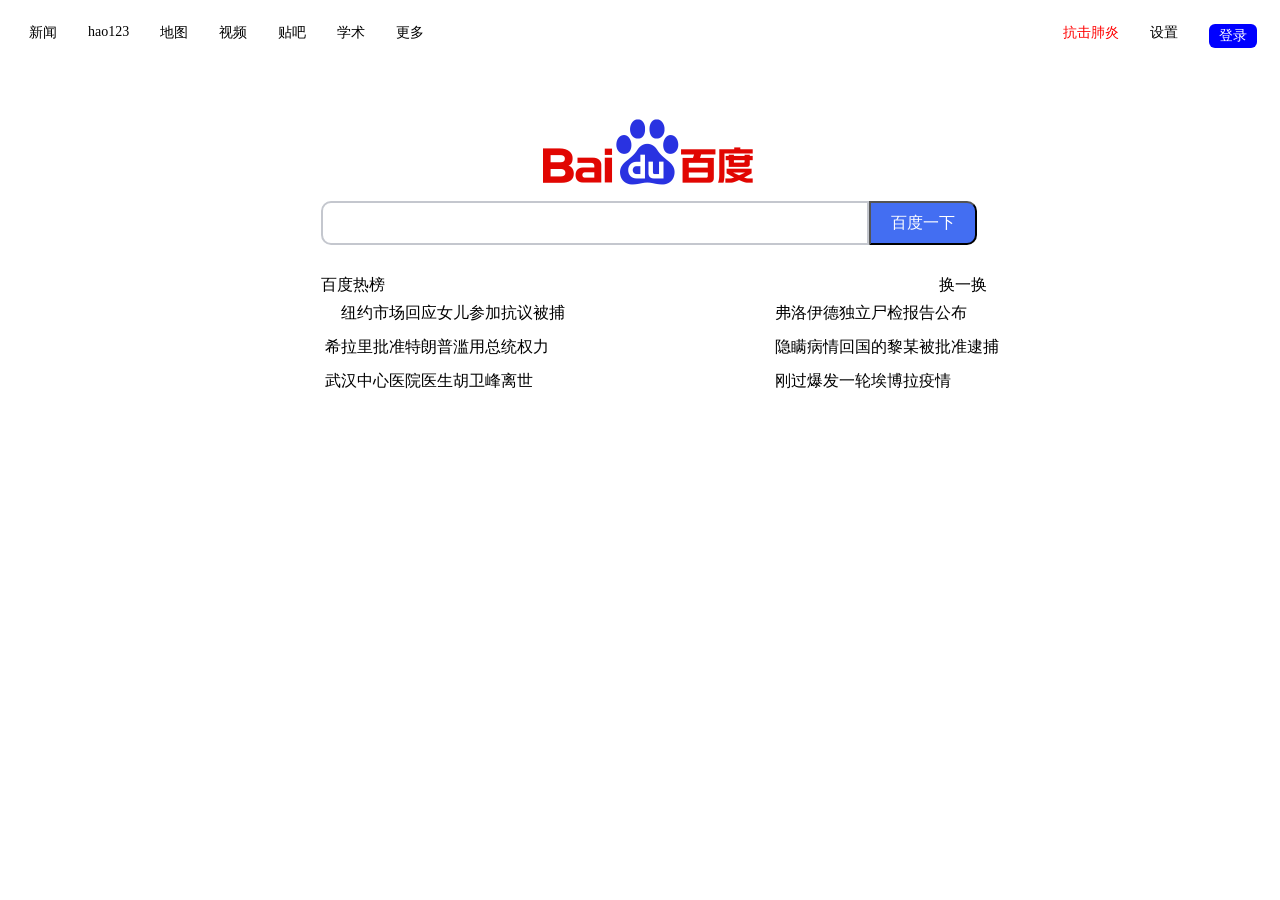
==== baidu/index.html @ d677dd91 "2020/06/02 周二" ====
<!DOCTYPE html>
<html lang="en">

<head>
    <meta charset="UTF-8">
    <meta name="viewport" content="width=device-width, initial-scale=1.0">
    <title>Document</title>
    <link rel="stylesheet" href="./index.css">
</head>

<body>


    <div class="warrper">
        <div class="top">
            <ul class="fl">
                <li><a>新闻</a></li>
                <li>hao123</li>
                <li>地图</li>
                <li>视频</li>
                <li>贴吧</li>
                <li>学术</li>
                <li>更多</li>
            </ul>
            <ul class="fr">
                <li class="red">抗击肺炎</li>
                <li>设置</li>
                <li class="login">登录</li>
            </ul>
        </div>
        <div class="search">
            <a href="#"><img src="img/PCtm_d9c8750bed0b3c7d089fa7d55720d6cf.png" alt=""></a>
            <div>
                <input type="text"><button>百度一下</button>
                <div>
                    <span class="fl">百度热榜</span>
                    <span class="fr">换一换</span></div>
            </div>
        </div>
        <div class="nav">
            <div class="fl">
                <ul>
                    <li class="one"><span>1</span>纽约市场回应女儿参加抗议被捕</li>
                    <li>希拉里批准特朗普滥用总统权力</li>
                    <li>武汉中心医院医生胡卫峰离世</li>
                </ul>
            </div>
            <div class="fr">
                <ul>
                    <li>弗洛伊德独立尸检报告公布</li>
                    <li>隐瞒病情回国的黎某被批准逮捕</li>
                    <li>刚过爆发一轮埃博拉疫情</li>
                </ul>
            </div>
        </div>

    </div>
</body>

</html>
---- baidu/index.css ----
* {
    margin：0;
    padding: 0;
}

body {
    width: 100%;
    height: 100%;
}

.fl {
    float: left;
}

.fr {
    float: right;
}

.red {
    color: red;
}

ul li {
    list-style: none;
}

.top ul {
    margin-left: 21px;
}

.top ul li {
    float: left;
    margin-right: 31px;
    cursor: pointer;
    font-size: 14px;
    text-align: center;
}

.login {
    background-color: blue;
    border-radius: 6px;
    color: #FFF;
    height: 24px;
    width: 48px;
    line-height: 24px;
    text-align: center;
}

.loggin:hover {
    color: #fff;
}

ul li:hover {
    color: #315efb;
}

ul li:active {
    color: #F60;
}

.top {
    height: 60px;
}

.search {
    position: relative;
    left: 50%;
    margin-left: -327px;
    width: 654px;
    height: 182px;
}

.search a {
    position: relative;
    left: 50%;
    margin-left: -135px;
    vertical-align: bottom;
}

.search a img {
    width: 270px;
}

.search input {
    position: relative;
    margin: 0;
    padding: 12px 48px 12px 16px;
    width: 480px;
    height: 16px;
    font-size: 16px;
    border-radius: 10px 0 0 10px;
    font-size: 16px;
    cursor: text;
    border: 2px solid #c4c7ce;
    background-color: #fff;
    color: #222;
}

.search button {
    width: 108px;
    height: 44px;
    background-color: #436Ef2;
    font-size: 16px;
    line-height: 16px;
    color: #fff;
    border-radius: 0 10px 10px 0;
}

.search div {
    width: 666px;
}

.search div>div {
    margin-top: 30px;
}

.nav {
    position: relative;
    left: 50%;
    margin-left: -333px;
    margin-top: 30px;
    width: 666px;
    height: 300px;
}

.nav>.fl li {
    margin-left: -60px;
    height: 34px;
    line-height: 34px;
}

.nav>.fr li {
    margin-right: -60px;
    height: 34px;
    line-height: 34px;
}

.one span {
    width: 20px;
    height: 20px;
    background: url(https://dss0.bdstatic.com/5aV1bjqh_Q23odCf/static/superman/img/hot_search/top_1@1x-d1e660cf3b.png);
    color: white;
    margin: 0 8px 4px 0px;
    font: size 12px;
}
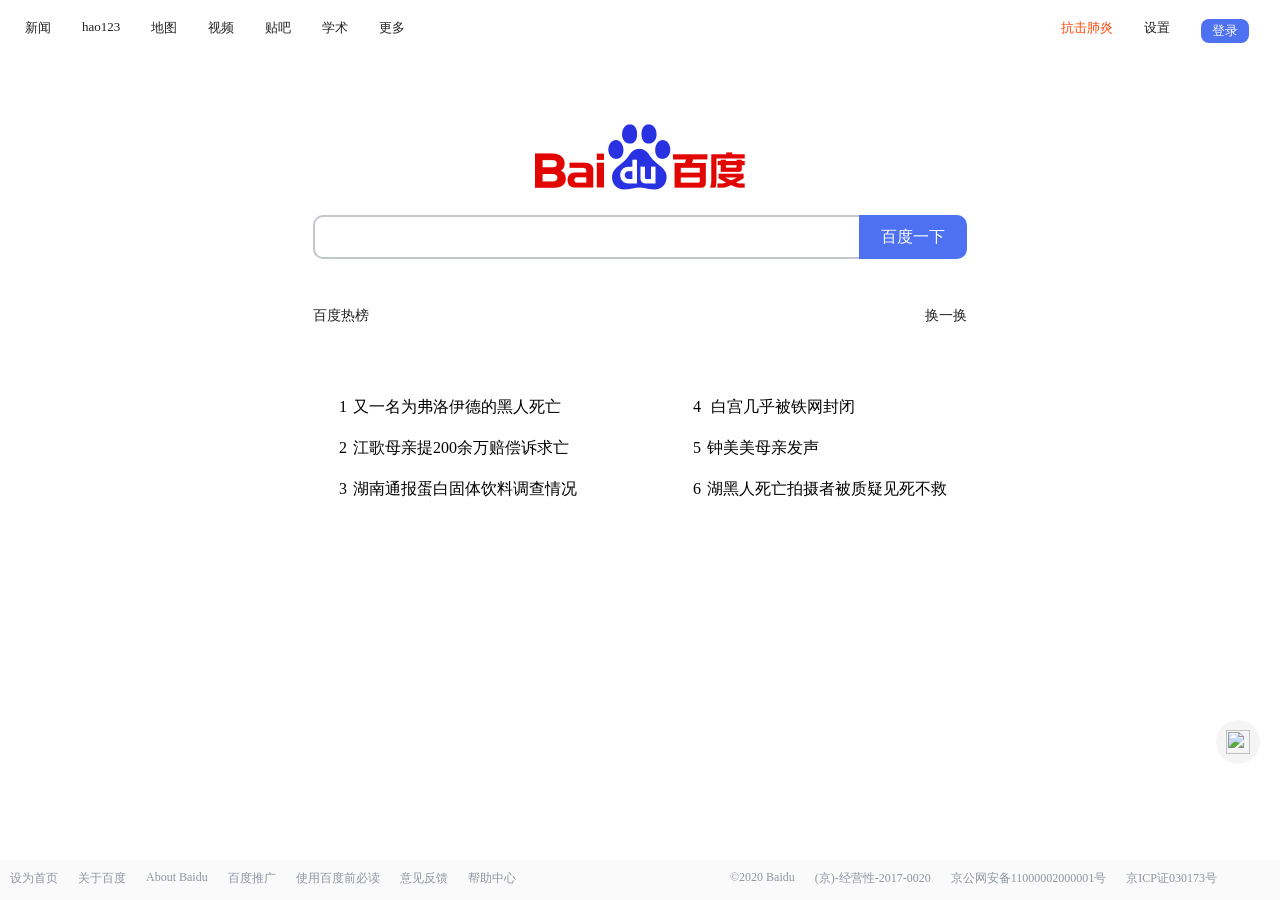
==== commit 8cf72712: "2020/06/08 周一" ====
--- a/baidu/index.html
+++ b/baidu/index.html
@@ -4,17 +4,18 @@
 <head>
     <meta charset="UTF-8">
     <meta name="viewport" content="width=device-width, initial-scale=1.0">
-    <title>Document</title>
-    <link rel="stylesheet" href="./index.css">
+    <link rel="stylesheet" href="index.css">
+    <link rel="stylesheet" href="reset.css">
+    <title>百度一下，我就知道</title>
 </head>
 
 <body>
-
-
-    <div class="warrper">
-        <div class="top">
-            <ul class="fl">
-                <li><a>新闻</a></li>
+    <!-- 2020年6月6日 -->
+    <!-- 头部 -->
+    <div id="head">
+        <div class="left fl">
+            <ul>
+                <li>新闻</li>
                 <li>hao123</li>
                 <li>地图</li>
                 <li>视频</li>
@@ -22,38 +23,90 @@
                 <li>学术</li>
                 <li>更多</li>
             </ul>
-            <ul class="fr">
-                <li class="red">抗击肺炎</li>
+        </div>
+        <div class="right fr">
+            <ul>
+                <li class="f40">抗击肺炎</li>
                 <li>设置</li>
                 <li class="login">登录</li>
             </ul>
         </div>
-        <div class="search">
+
+    </div>
+    <!-- 搜索 -->
+    <div id="search">
+        <div class="img">
             <a href="#"><img src="img/PCtm_d9c8750bed0b3c7d089fa7d55720d6cf.png" alt=""></a>
-            <div>
-                <input type="text"><button>百度一下</button>
-                <div>
-                    <span class="fl">百度热榜</span>
-                    <span class="fr">换一换</span></div>
-            </div>
-        </div>
-        <div class="nav">
-            <div class="fl">
-                <ul>
-                    <li class="one"><span>1</span>纽约市场回应女儿参加抗议被捕</li>
-                    <li>希拉里批准特朗普滥用总统权力</li>
-                    <li>武汉中心医院医生胡卫峰离世</li>
-                </ul>
-            </div>
-            <div class="fr">
-                <ul>
-                    <li>弗洛伊德独立尸检报告公布</li>
-                    <li>隐瞒病情回国的黎某被批准逮捕</li>
-                    <li>刚过爆发一轮埃博拉疫情</li>
-                </ul>
-            </div>
         </div>
 
+        <div class="search-nav">
+            <form action="">
+                <input type="text" class="search-right"><input type="submit" class="search-left" name="btn" value="百度一下">
+            </form>
+        </div>
+        <div class="search-bottom a">
+            <a class="fl" href="#">百度热榜</a>
+            <a class="fr" href="#">换一换</a>
+        </div>
+    </div>
+    <!-- 内容 -->
+    <div id="content">
+
+        <ul class="fl">
+            <li>
+                <span class="one">1</span>又一名为弗洛伊德的黑人死亡<span class="new"></span>
+            </li>
+            <LI>
+                <span class="tow">2</span>江歌母亲提200余万赔偿诉求亡
+            </LI>
+            <li>
+                <span class="three">3</span>湖南通报蛋白固体饮料调查情况
+            </LI>
+
+        </ul>
+        <ul class="fr">
+            <li>
+                <span class="four">4</span> 白宫几乎被铁网封闭
+            </LI>
+            <LI>
+                <span class="four">5</span>钟美美母亲发声
+            </LI>
+            <LI>
+                <span class="four">6</span>湖黑人死亡拍摄者被质疑见死不救
+            </LI>
+        </ul>
+
+    </div>
+
+
+
+    </div>
+
+    <!-- 底部 -->
+    <div id="bottom">
+        <div class="left fl">
+            <ul>
+                <li><a href="#"> 设为首页</a></li>
+                <li><a href="#">关于百度</a></li>
+                <li><a href="#">About Baidu</a></li>
+                <li><a href="#">百度推广</a></li>
+                <li><a href="#">使用百度前必读</a></li>
+                <li><a href="#">意见反馈</a></li>
+                <li><a href="#">帮助中心</a></li>
+            </ul>
+        </div>
+        <div class="right fr">
+            <ul>
+                <li><a href="#">©2020 Baidu </a></li>
+                <li><a href="#">(京)-经营性-2017-0020</a></li>
+                <li><a href="#">京公网安备11000002000001号</a></li>
+                <li><a href="#">京ICP证030173号</a></li>
+            </ul>
+        </div>
+
+    </div>
+    <div id="icon">
+        <img class="icon" src="https://dss0.bdstatic.com/5aV1bjqh_Q23odCf/static/superman/img/qrcode/qrcode@2x-b2d2779047.png">
     </div>
 </body>
 
--- a/baidu/index.css
+++ b/baidu/index.css
@@ -1,145 +1,242 @@
-* {
-    margin：0;
-    padding: 0;
-}
-
-body {
-    width: 100%;
-    height: 100%;
-}
-
-.fl {
+#head {
+    height: 60px;
+    vertical-align: middle;
+}
+
+#head ul {
+    margin-left: 25px;
+}
+
+#head ul li {
     float: left;
-}
-
-.fr {
-    float: right;
-}
-
-.red {
-    color: red;
-}
-
-ul li {
-    list-style: none;
-}
-
-.top ul {
-    margin-left: 21px;
-}
-
-.top ul li {
-    float: left;
-    margin-right: 31px;
+    margin: 19px 31px 0 0;
+    font-size: 13px;
+    /* list-style: height 24px; */
+    /* line-height: 44px; */
+    color: #222;
+}
+
+#head ul li:hover {
     cursor: pointer;
-    font-size: 14px;
-    text-align: center;
-}
-
-.login {
-    background-color: blue;
-    border-radius: 6px;
+}
+
+#head .f40 {
+    color: #f40;
+}
+
+#head .login {
+    width: 48px;
+    height: 24px;
+    background-color: #4e71f2;
+    border-radius: 8px;
+    /* vertical-align: middle; */
+    text-align: center;
     color: #FFF;
-    height: 24px;
-    width: 48px;
     line-height: 24px;
-    text-align: center;
-}
-
-.loggin:hover {
-    color: #fff;
-}
-
-ul li:hover {
-    color: #315efb;
-}
-
-ul li:active {
-    color: #F60;
-}
-
-.top {
-    height: 60px;
-}
-
-.search {
-    position: relative;
-    left: 50%;
-    margin-left: -327px;
+}
+
+#search {
     width: 654px;
-    height: 182px;
-}
-
-.search a {
-    position: relative;
-    left: 50%;
-    margin-left: -135px;
-    vertical-align: bottom;
-}
-
-.search a img {
+    height: 304px;
+    margin: 0 auto;
+    text-align: left;
+}
+
+#search .img {
     width: 270px;
-}
-
-.search input {
-    position: relative;
-    margin: 0;
-    padding: 12px 48px 12px 16px;
+    height: 129px;
+    /* vertical-align: middle; */
+    /* text-align: center; */
+    margin: 13px auto;
+}
+
+#search img {
+    width: 270px;
+    height: 129px;
+    /* margin-bottom: 100px; */
+}
+
+#search .search-right {
+    /* float: left; */
     width: 480px;
     height: 16px;
     font-size: 16px;
+    border-top: 2px solid #c4c6ce;
+    border-bottom: 2px solid #c4c6ce;
+    border-left: 2px solid #c4c6ce;
+    border-right: none;
     border-radius: 10px 0 0 10px;
-    font-size: 16px;
-    cursor: text;
-    border: 2px solid #c4c7ce;
-    background-color: #fff;
-    color: #222;
-}
-
-.search button {
+    /* text-transform: none; */
+    outline: none;
+    padding: 12px 48px 12px 16px;
+}
+
+#search .search-right:focus {
+    border-color: #4e71f2;
+}
+
+#search .search-left {
+    /* float: right; */
     width: 108px;
     height: 44px;
-    background-color: #436Ef2;
+    background-color: #4e71f2;
+    color: #FFF;
+    border: none;
+    line-height: 44px;
+    padding: 0;
     font-size: 16px;
-    line-height: 16px;
-    color: #fff;
+    font-weight: 400;
     border-radius: 0 10px 10px 0;
-}
-
-.search div {
-    width: 666px;
-}
-
-.search div>div {
-    margin-top: 30px;
-}
-
-.nav {
-    position: relative;
-    left: 50%;
-    margin-left: -333px;
-    margin-top: 30px;
-    width: 666px;
-    height: 300px;
-}
-
-.nav>.fl li {
-    margin-left: -60px;
-    height: 34px;
-    line-height: 34px;
-}
-
-.nav>.fr li {
-    margin-right: -60px;
-    height: 34px;
-    line-height: 34px;
-}
-
-.one span {
+    cursor: pointer;
+    outline: none;
+}
+
+#search .search-bottom a {
+    /* vertical-align: bottom; */
+    /* text-align: left; */
+    color: #222;
+    font-size: 14px;
+    line-height: 24px;
+    height: 24px;
+    /* background-color: red; */
+}
+
+.a {
+    margin-top: 45px;
+    width: 100%;
+    height: 44px;
+    /* background-color: red; */
+    /* border: 10px solid black; */
+}
+
+#content {
+    width: 654px;
+    margin: 0 auto;
+}
+
+#content ul li span {
     width: 20px;
     height: 20px;
-    background: url(https://dss0.bdstatic.com/5aV1bjqh_Q23odCf/static/superman/img/hot_search/top_1@1x-d1e660cf3b.png);
-    color: white;
-    margin: 0 8px 4px 0px;
-    font: size 12px;
+    line-height: 20px;
+    display: inline-block;
+    text-align: center;
+}
+
+#content ul li {
+    margin: 20px;
+}
+
+#content .one {
+    background-image: url(https://dss0.bdstatic.com/5aV1bjqh_Q23odCf/static/superman/img/hot_search/top_1@1x-d1e660cf3b.png);
+}
+
+#content .new {
+    width: 16px;
+    height: 16px;
+    line-height: 16px;
+    text-align: center;
+    vertical-align: middle;
+    display: inline-block;
+    background-image: url(https://dss0.bdstatic.com/5aV1bjqh_Q23odCf/static/superman/img/hot_search/mark-icon-1@1x-c1226bc3ad.png);
+}
+
+#content .tow {
+    background-image: url(https://dss0.bdstatic.com/5aV1bjqh_Q23odCf/static/superman/img/hot_search/top_2@1x-50e9c7fdf4.png);
+}
+
+#content .three {
+    background-image: url(https://dss0.bdstatic.com/5aV1bjqh_Q23odCf/static/superman/img/hot_search/top_3@1x-676616abe1.png);
+}
+
+#content .four {
+    background-image: url(https://dss0.bdstatic.com/5aV1bjqh_Q23odCf/static/superman/img/hot_search/top_4@1x-8cffd4622f.png);
+}
+
+#bottom {
+    width: 100%;
+    position: fixed;
+    /* height: 40px;
+    line-height: 40px; */
+    /* vertical-align: middle; */
+    text-align: center;
+    background-color: #fafafa;
+    /* background-color: black; */
+    bottom: 0;
+    left: 0;
+    /* left: 0;
+    right: 0; */
+}
+
+#bottom ul {
+    text-align: right;
+    /* height: 40px;
+    line-height: 40px; */
+    /* background-color: red; */
+    /* display: block; */
+}
+
+#bottom ul li a {
+    /* display: block; */
+    /* text-align: right; */
+    margin: 10px;
+    color: #9195a3;
+    font-size: 12px;
+    /* background-color: red; */
+}
+
+#bottom .left li a {
+    float: left;
+}
+
+#bottom .right li a {
+    float: left;
+}
+
+#bottom .left {
+    position: relative;
+    width: 545px;
+    height: 40px;
+}
+
+#bottom .right {
+    position: relative;
+    right: 0;
+    width: 560px;
+    height: 40px;
+    /* background-color: red; */
+    float: right;
+    margin: 0 auto;
+}
+
+#bottom ul li {
+    /* display: block; */
+    /* height: 40px; */
+    /* line-height: 40px; */
+    /* text-align: center; */
+    /* vertical-align: middle; */
+    /* width: 600px; */
+    /* margin: 0 auto; */
+}
+
+#icon {
+    width: 44px;
+    height: 44px;
+    /* line-height: 44px; */
+    position: fixed;
+    top: 80%;
+    margin-right: 20px;
+    right: 0;
+    background-color: #f5f5f6;
+    border-radius: 50%;
+    text-align: center;
+    /* vertical-align: middle; */
+}
+
+#icon img {
+    width: 24px;
+    height: 24px;
+    text-align: center;
+    margin: 10px auto;
+    /* vertical-align: middle; */
+    /* background-color: red; */
 }
